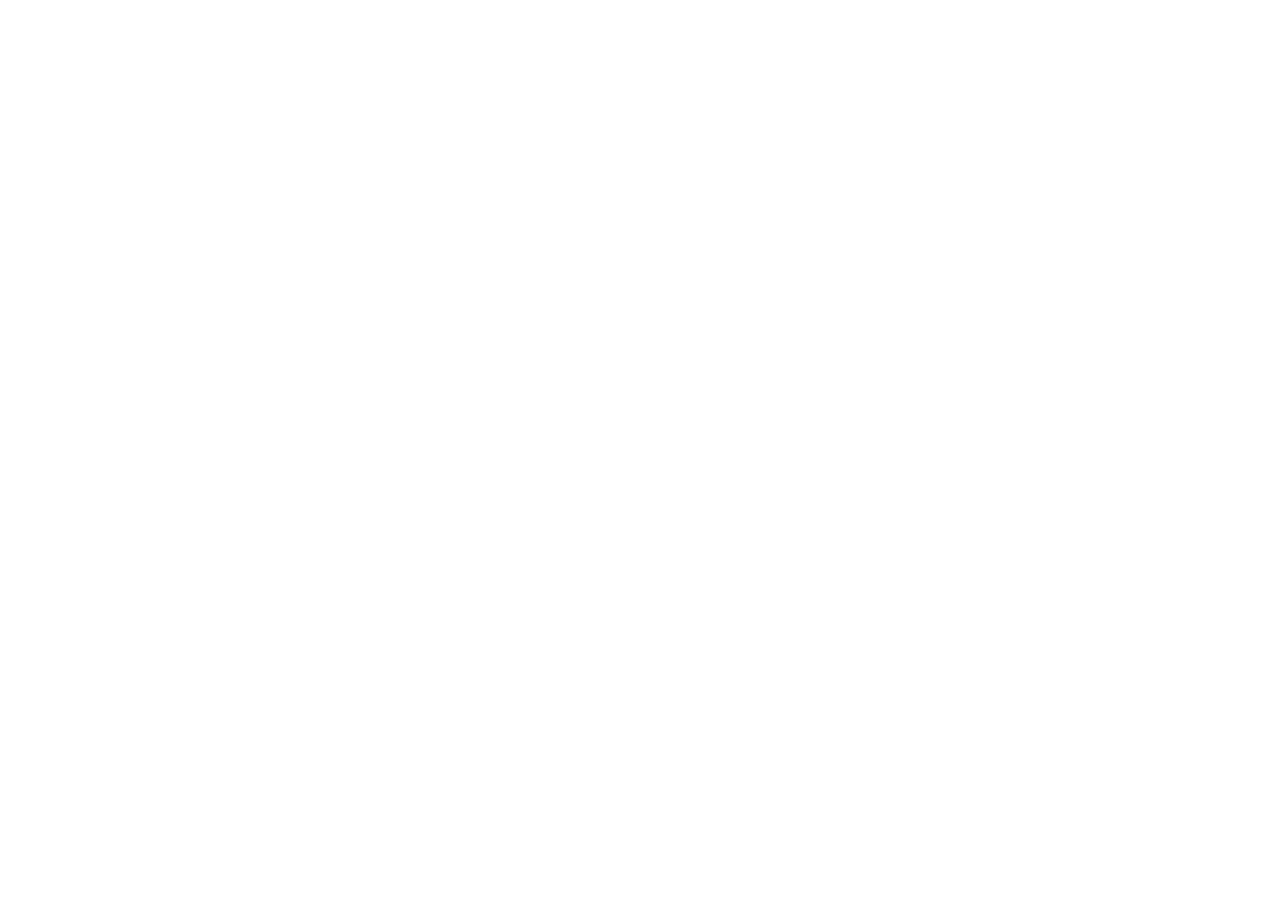
==== countdown/index.html @ 569a738a "carousel html" ====
<!DOCTYPE html>
<html lang="en">
<head>
    <meta charset="UTF-8">
    <meta name="viewport" content="width=device-width, initial-scale=1.0">
    <title>CountDown</title>
</head>
<body>
    
</body>
</html>
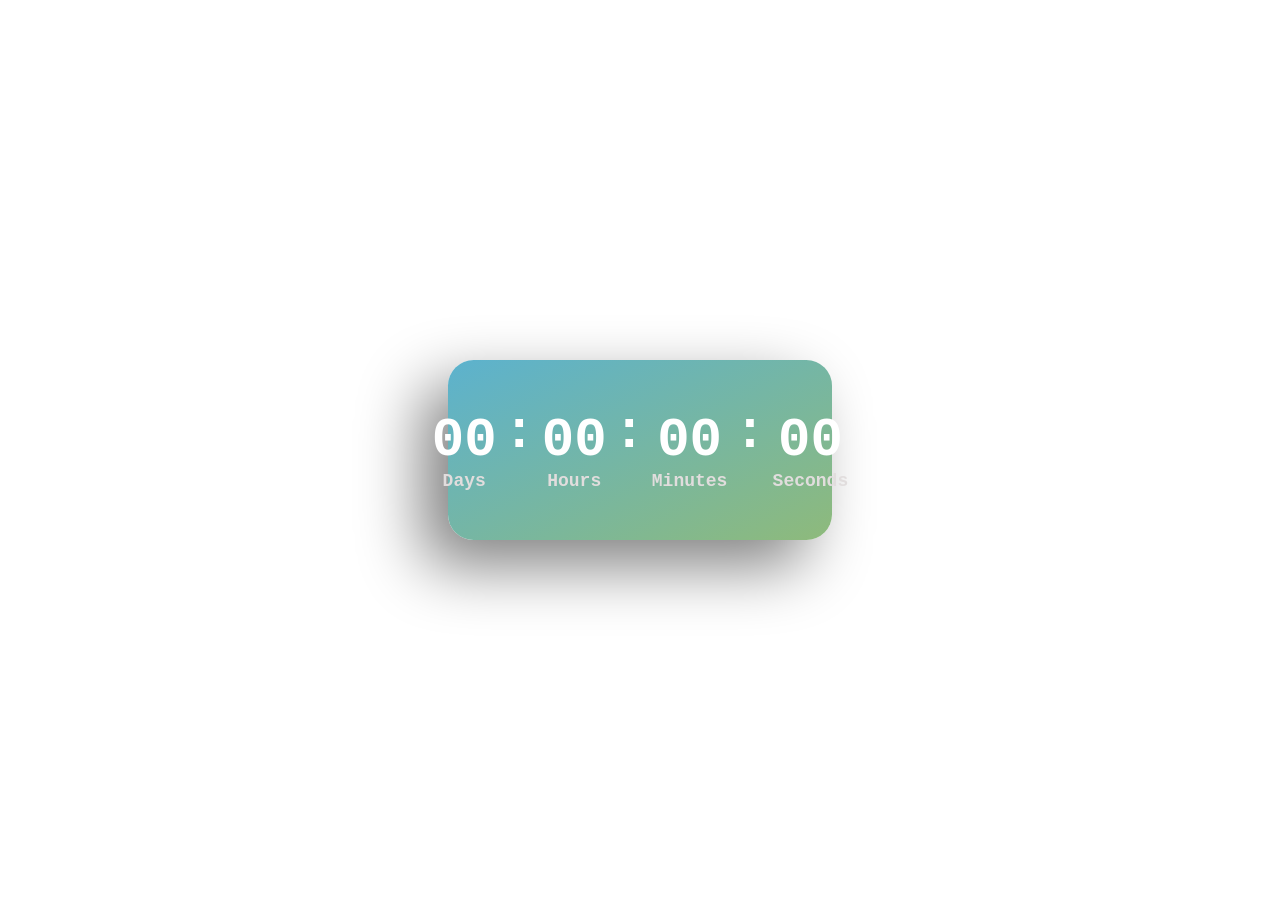
==== commit 716248cc: "countdown html css done" ====
--- a/countdown/index.html
+++ b/countdown/index.html
@@ -3,9 +3,31 @@
 <head>
     <meta charset="UTF-8">
     <meta name="viewport" content="width=device-width, initial-scale=1.0">
+    <link rel="stylesheet" href="style.css">
     <title>CountDown</title>
 </head>
 <body>
-    
+    <div class="container">
+        <div class="day">
+            <h1>00</h1>
+            <h2>Days</h2>
+        </div>
+        <h1>:</h1>
+        <div class="hour">
+            <h1>00</h1>
+            <h2>Hours</h2>
+        </div>
+        <h1>:</h1>
+        <div class="minute">
+            <h1>00</h1>
+            <h2>Minutes</h2>
+        </div>
+        <h1>:</h1>
+        <div class="second">
+            <h1>00</h1>
+            <h2>Seconds</h2>
+        </div>
+    </div>
+    <script src="script.js"></script>
 </body>
 </html>
--- a/countdown/style.css
+++ b/countdown/style.css
@@ -0,0 +1,42 @@
+*{
+    margin: 0;
+    padding: 0;
+    font-family: 'Courier New', Courier, monospace;
+}
+
+.container{
+    position: absolute;
+    top: 50%;
+    left: 50%;
+    translate: -50% -50%;
+    box-sizing: border-box;
+
+    display: flex;
+    justify-content: center;
+    align-items: center;
+    padding: 1vw;
+
+    width: 30%;
+    height: 20%;
+    background-image: linear-gradient(to bottom right, rgb(92, 178, 206),rgb(142, 186, 123));
+    border-radius: 2vw;
+
+    box-shadow:-2vw 2vw 5vw gray;
+    gap: 0.5vw;
+    color: white;
+    font-weight: bold;
+    font-size: 3vh;
+}
+
+.container >h1{
+    margin-bottom: 4vh;
+}
+
+.container > div{
+    text-align: center;
+}
+
+.container >div >h2{
+    font-size: 2vh;
+    color: rgb(225, 221, 221);
+}
